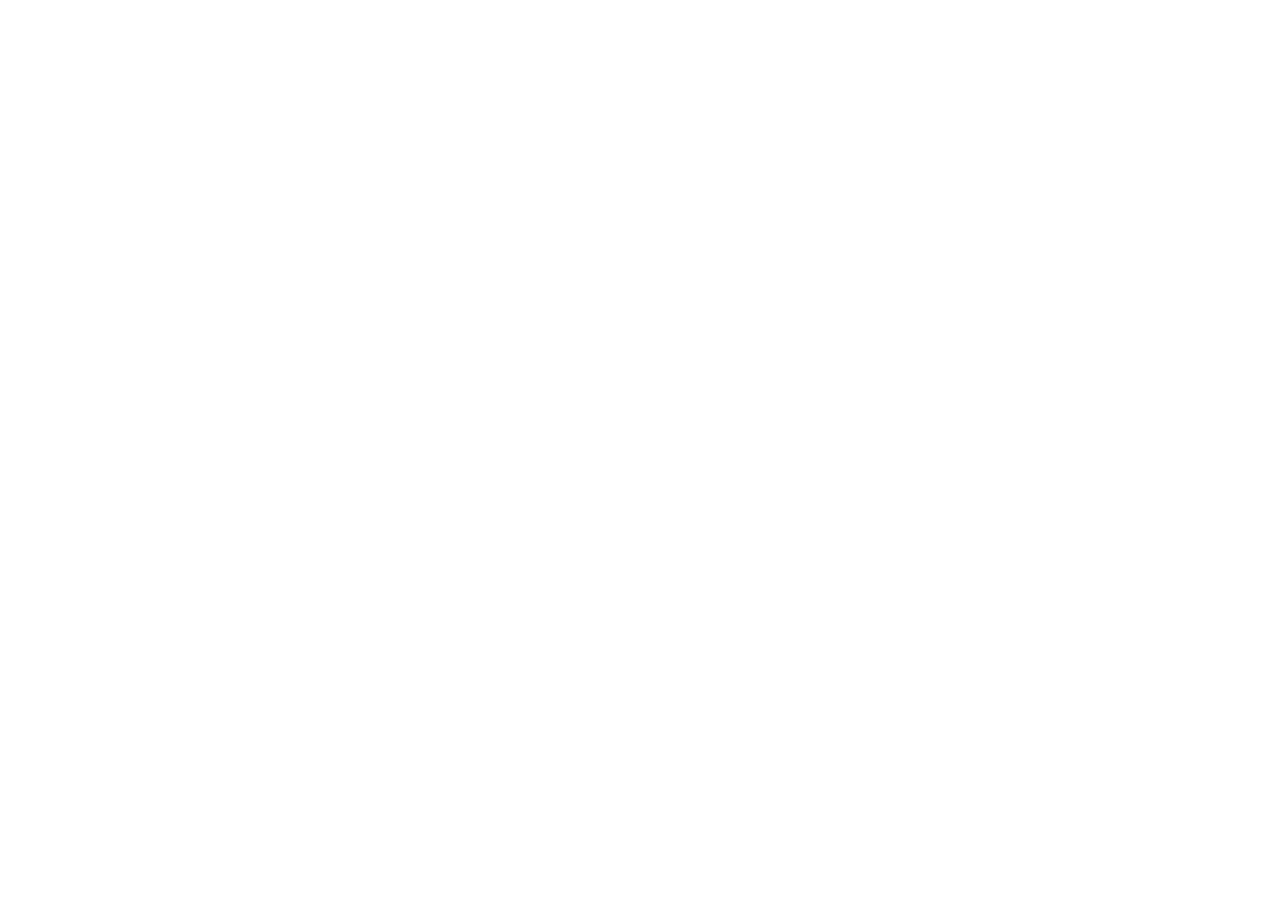
==== week3-javascript/theHTML.html @ e08074ae "Create theHTML.html" ====
<!DOCTYPE html>
<html lang="en">
<head>
	<link rel="stylesheet" href="stylesheer.css" type="text/css">
	<meta charset="UTF-8">
	<title>Document</title>
</head>
<body>
	<script type="text/javascript" src="jsWeek3.js"></script>
</body>
</html>
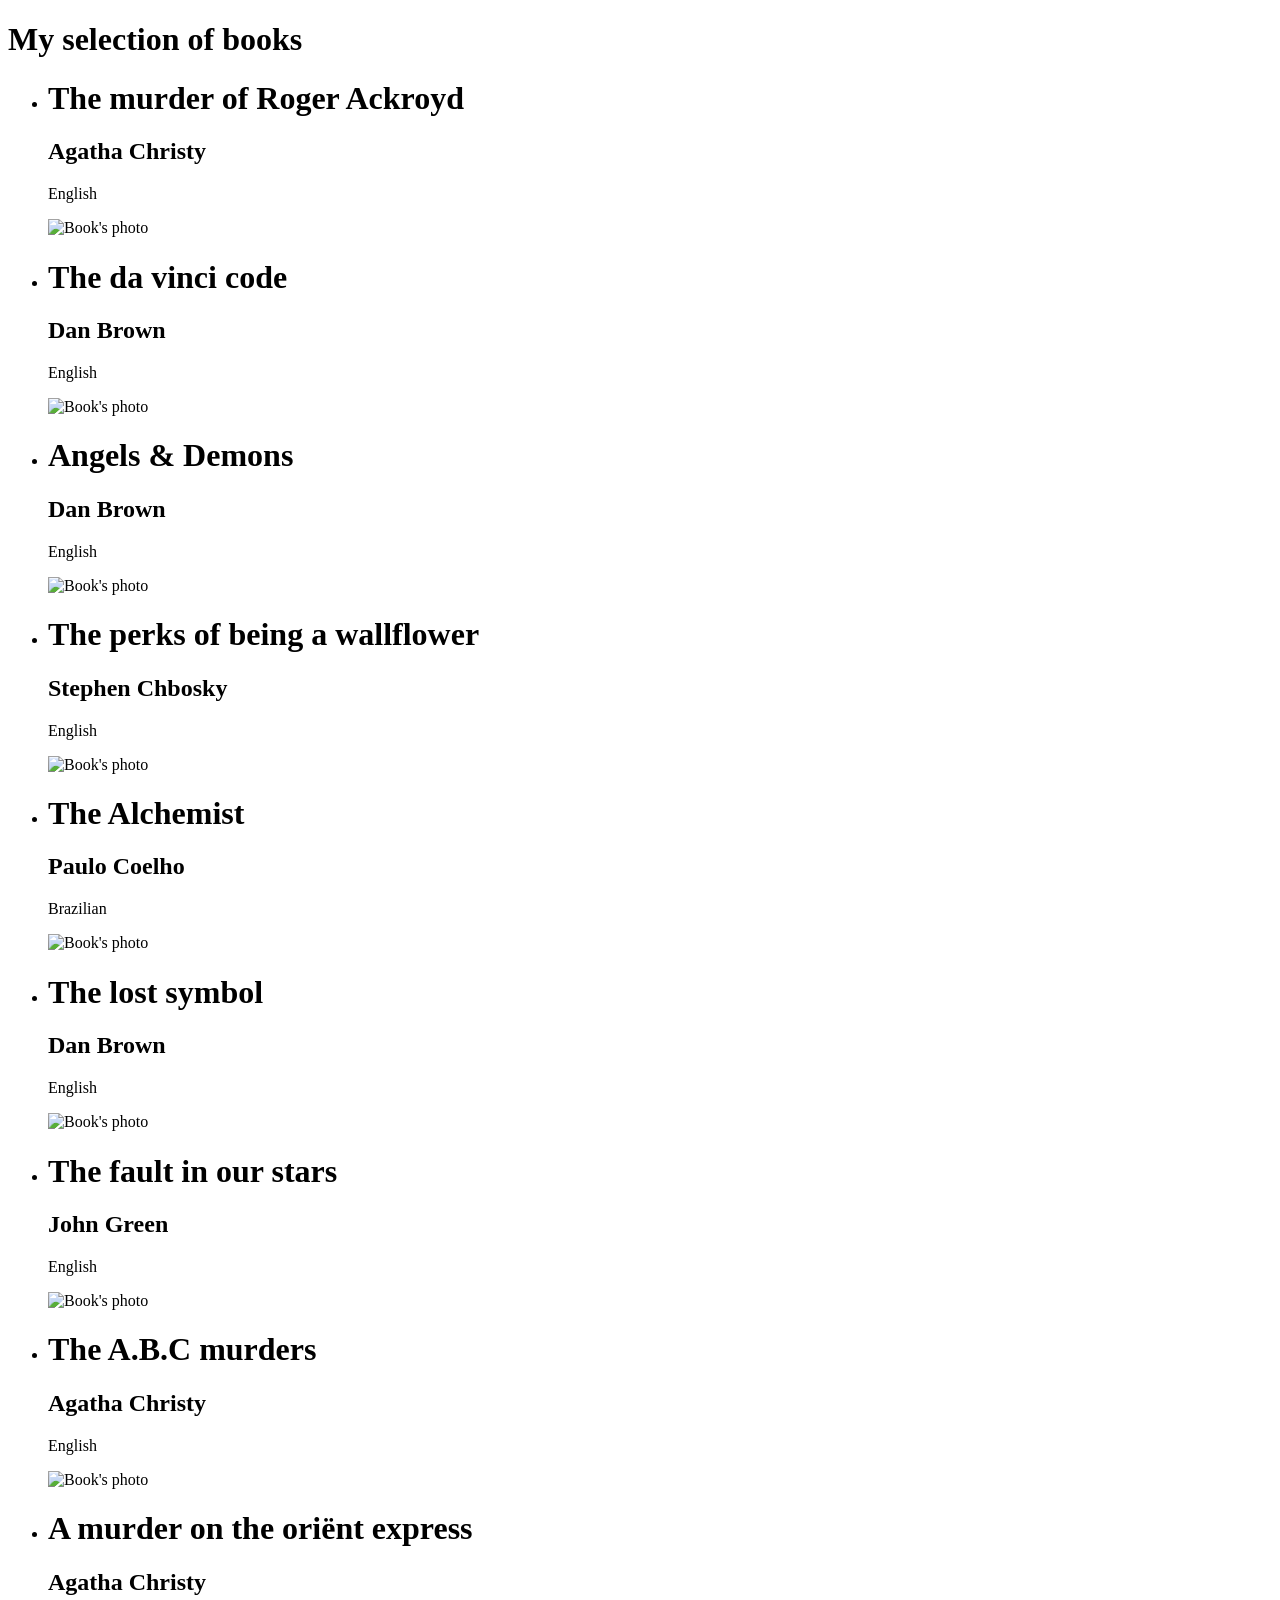
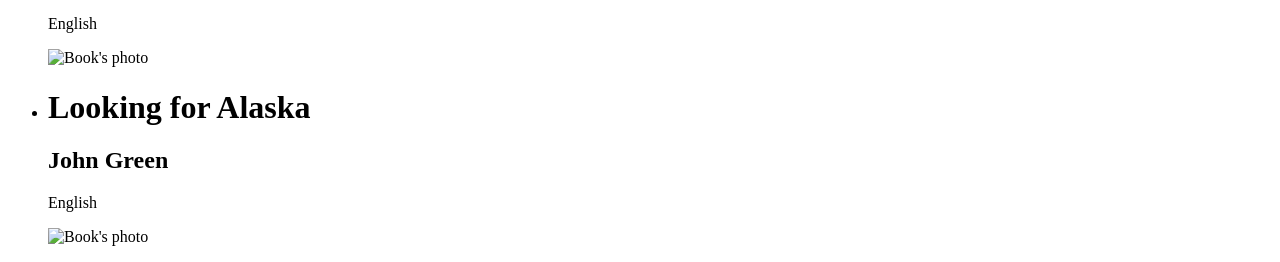
==== commit 3b9f8562: "the HTML file" ====
--- a/week3-javascript/theHTML.html
+++ b/week3-javascript/theHTML.html
@@ -6,6 +6,6 @@
 	<title>Document</title>
 </head>
 <body>
-	<script type="text/javascript" src="jsWeek3.js"></script>
+	<script type="text/javascript" src="javascript.js"></script>
 </body>
 </html>
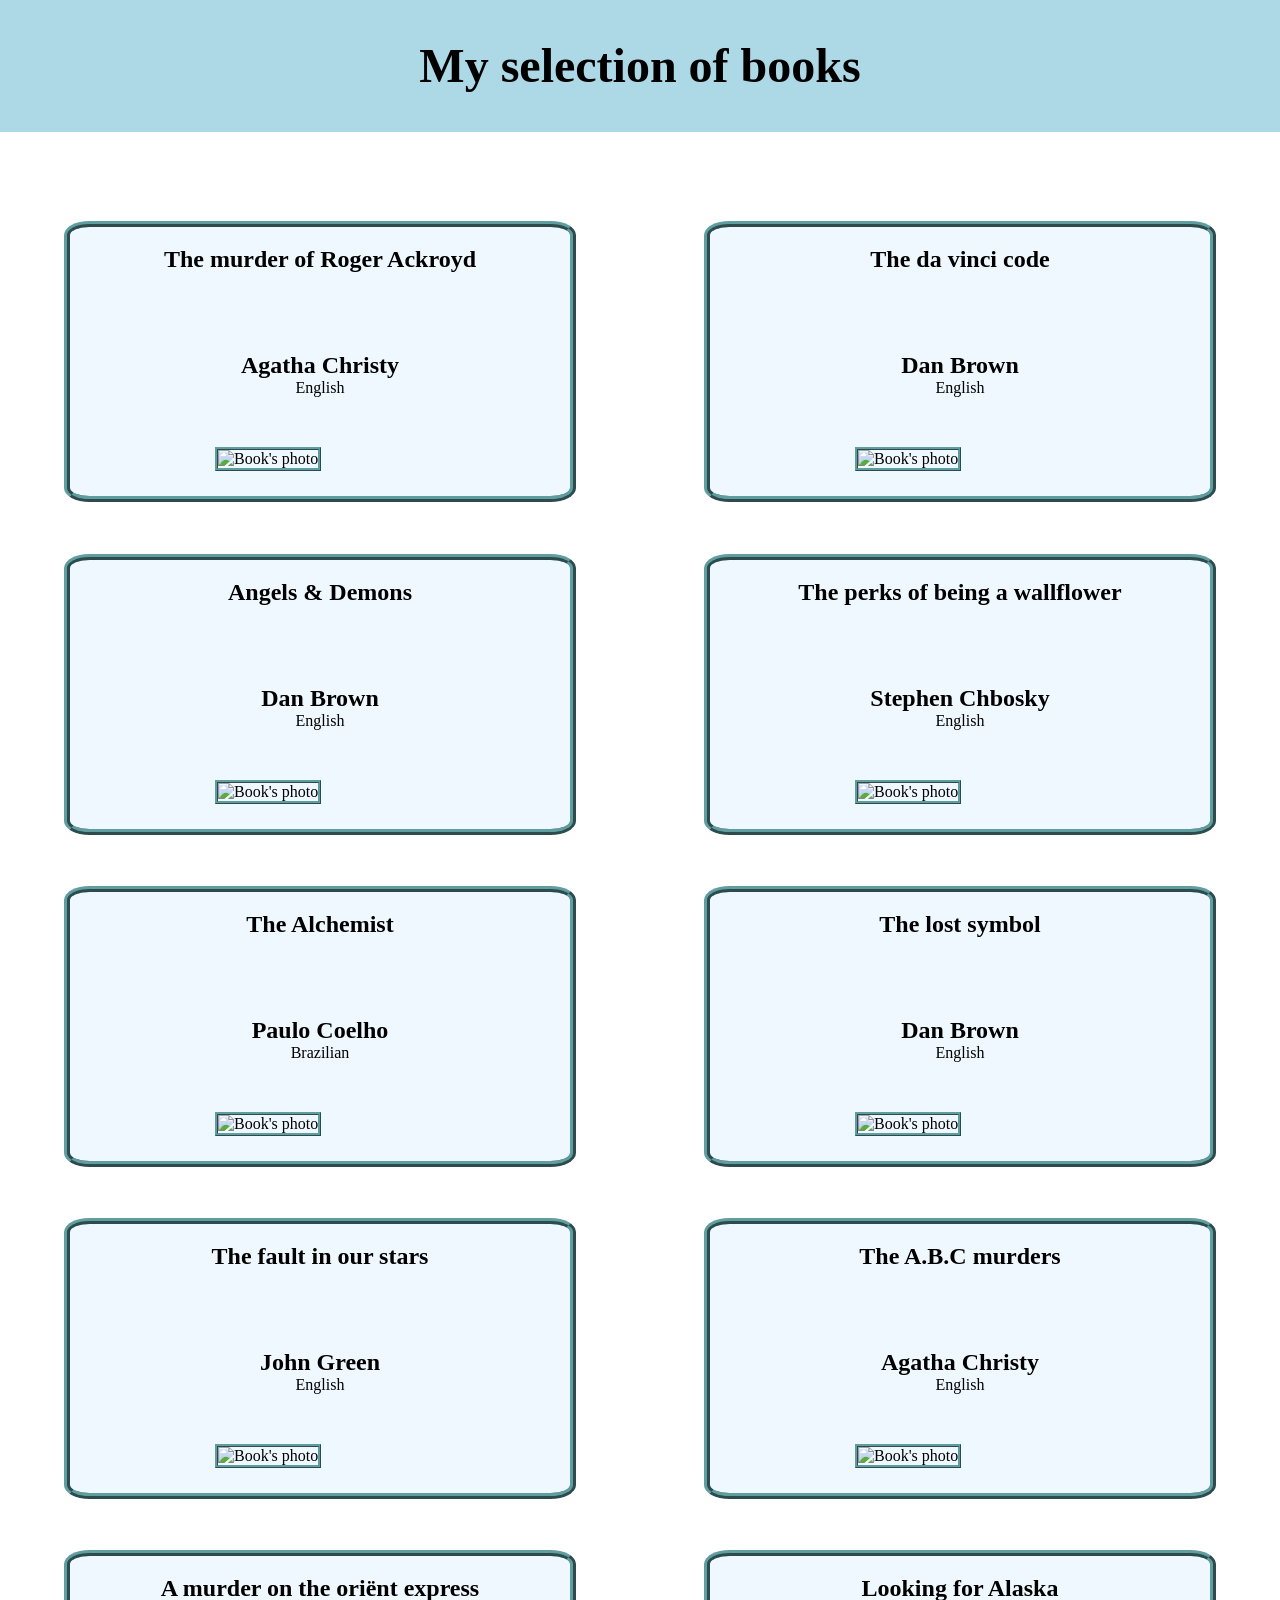
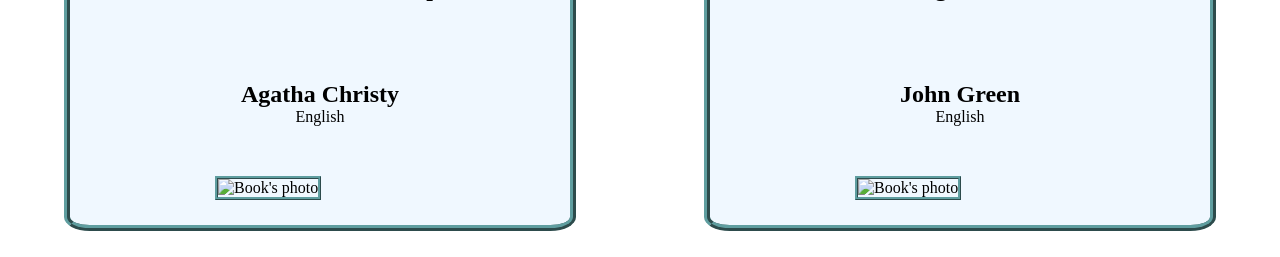
==== commit fb85ba19: "Update theHTML.html" ====
--- a/week3-javascript/theHTML.html
+++ b/week3-javascript/theHTML.html
@@ -1,7 +1,7 @@
 <!DOCTYPE html>
 <html lang="en">
 <head>
-	<link rel="stylesheet" href="stylesheer.css" type="text/css">
+	<link rel="stylesheet" href="stylesheet.css" type="text/css">
 	<meta charset="UTF-8">
 	<title>Document</title>
 </head>
--- a/week3-javascript/stylesheet.css
+++ b/week3-javascript/stylesheet.css
@@ -0,0 +1,58 @@
+* {
+	margin: 0;
+	padding: 0;
+	box-sizing: border-box;
+	font-family: cursive;
+}
+
+body>h1{
+	text-align: center;
+	padding: 3%;
+	font-size: 300%;
+	background-color: lightblue;
+}
+
+
+ul {
+	display: flex;
+	flex-flow: row wrap;
+	justify-content: space-around;
+	overflow: auto;
+	padding-top: 5%;
+}
+
+li {
+	width: 40%;
+	margin: 2%;
+	list-style: none;
+	background-color: aliceblue;
+	height: 100%;
+	border: 0.4rem ridge cadetblue;
+	border-radius: 5%;
+}
+
+ul li h1 {
+	text-align: center;
+	height: 5rem;
+	line-height: 100%;
+	font-size: 150%;
+	margin-top: 4%
+	
+}
+
+h2 {
+	text-align: center;
+	margin-top: 5%;
+}
+
+p {
+	text-align: center;
+	
+}
+
+img {
+	margin: 10% 29% 5% ;
+	width: 42%;
+	border: 0.2rem ridge cadetblue; 
+/*	border-radius: 1rem;*/
+}
